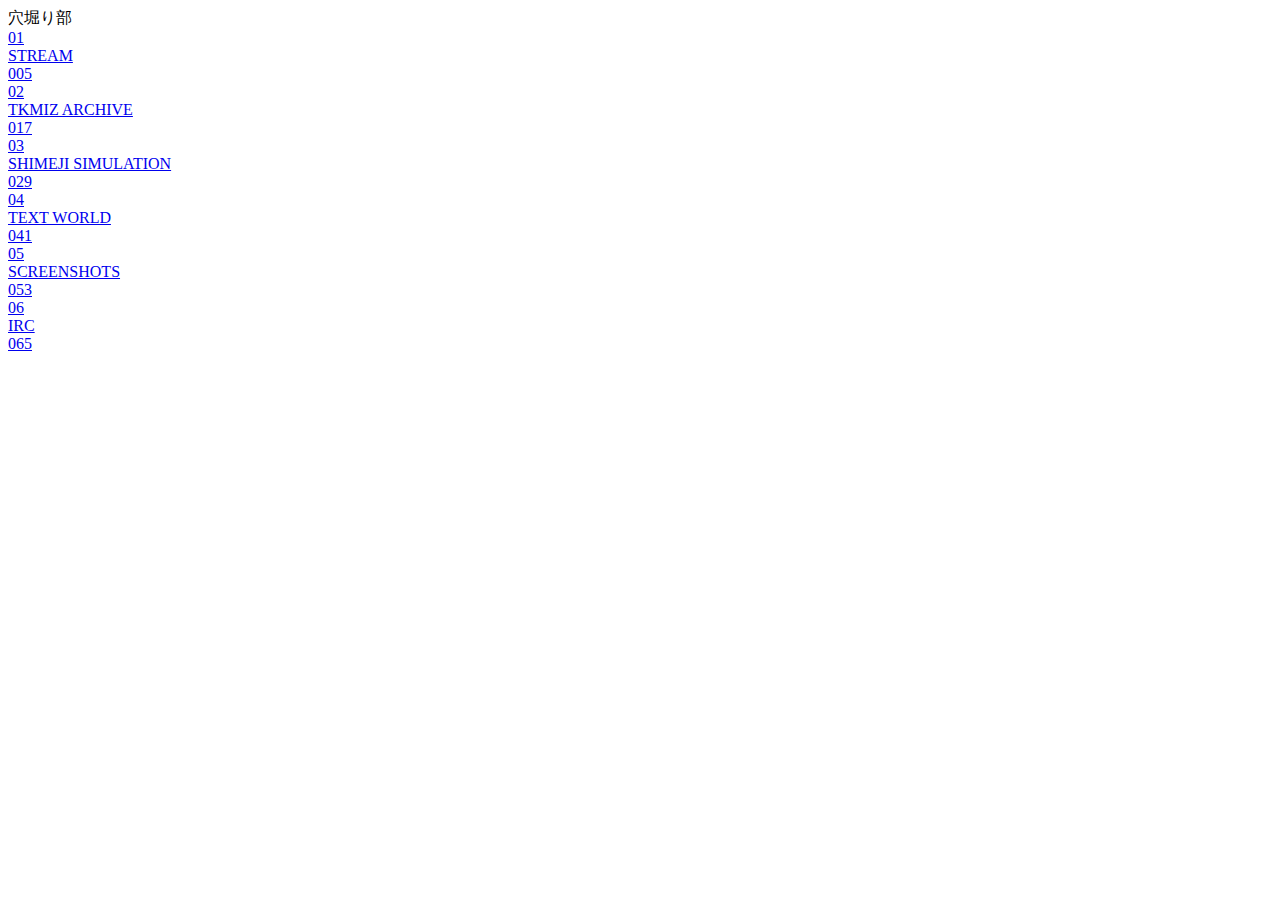
==== index.html @ 85cb4795 "Remove comment" ====
<!DOCTYPE html>
<html lang="en">

<head>
  <meta charset="UTF-8">
  <meta name="viewport" content="width=device-width, initial-scale=1.0">
  <meta name="robots" content="noindex">
  <title>anaboribu</title>
  <link rel="stylesheet" href="stylesheet.css">
</head>

<body>
  <div class="contents-box">
    <a href="https://holedigging.club/cool/"><img src="images/2xscr.png"
        style="float:right; margin-top:-102px; height:93px; width:159px;"></a>
    <span class="contents-title">穴堀り部</span>

    <a href="https://cytu.be/r/potatofields" target="_blank" class="contents-entry">
      <div class="entry-number">01</div>

      <div class="entry-title">STREAM</div>

      <div class="entry-line"></div>

      <div class="entry-page">005</div>
    </a>

    <a href="https://holedigging.club/archive" class="contents-entry">
      <div class="entry-number">02</div>

      <div class="entry-title">TKMIZ ARCHIVE</div>

      <div class="entry-line"></div>

      <div class="entry-page">017</div>
    </a>

    <a href="https://dynasty-scans.com/series/shimeji_simulation" target="_blank" class="contents-entry">
      <div class="entry-number">03</div>

      <div class="entry-title">SHIMEJI SIMULATION</div>

      <div class="entry-line"></div>

      <div class="entry-page">029</div>
    </a>

    <a href="https://www.yourworldoftext.com/tkmiz" target="_blank" class="contents-entry">
      <div class="entry-number">04</div>

      <div class="entry-title">TEXT WORLD</div>

      <div class="entry-line"></div>

      <div class="entry-page">041</div>
    </a>

    <a href="https://daredakke.neocities.org/ywot-archive.html" target="_blank" class="contents-entry">
      <div class="entry-number">05</div>

      <div class="entry-title">SCREENSHOTS</div>

      <div class="entry-line"></div>

      <div class="entry-page">053</div>
    </a>

    <a href="ircs://irc.rizon.net/#tkmiz" target="_blank" class="contents-entry">
      <div class="entry-number">06</div>

      <div class="entry-title">IRC</div>

      <div class="entry-line"></div>

      <div class="entry-page">065</div>
    </a>
  </div>
</body>

</html>
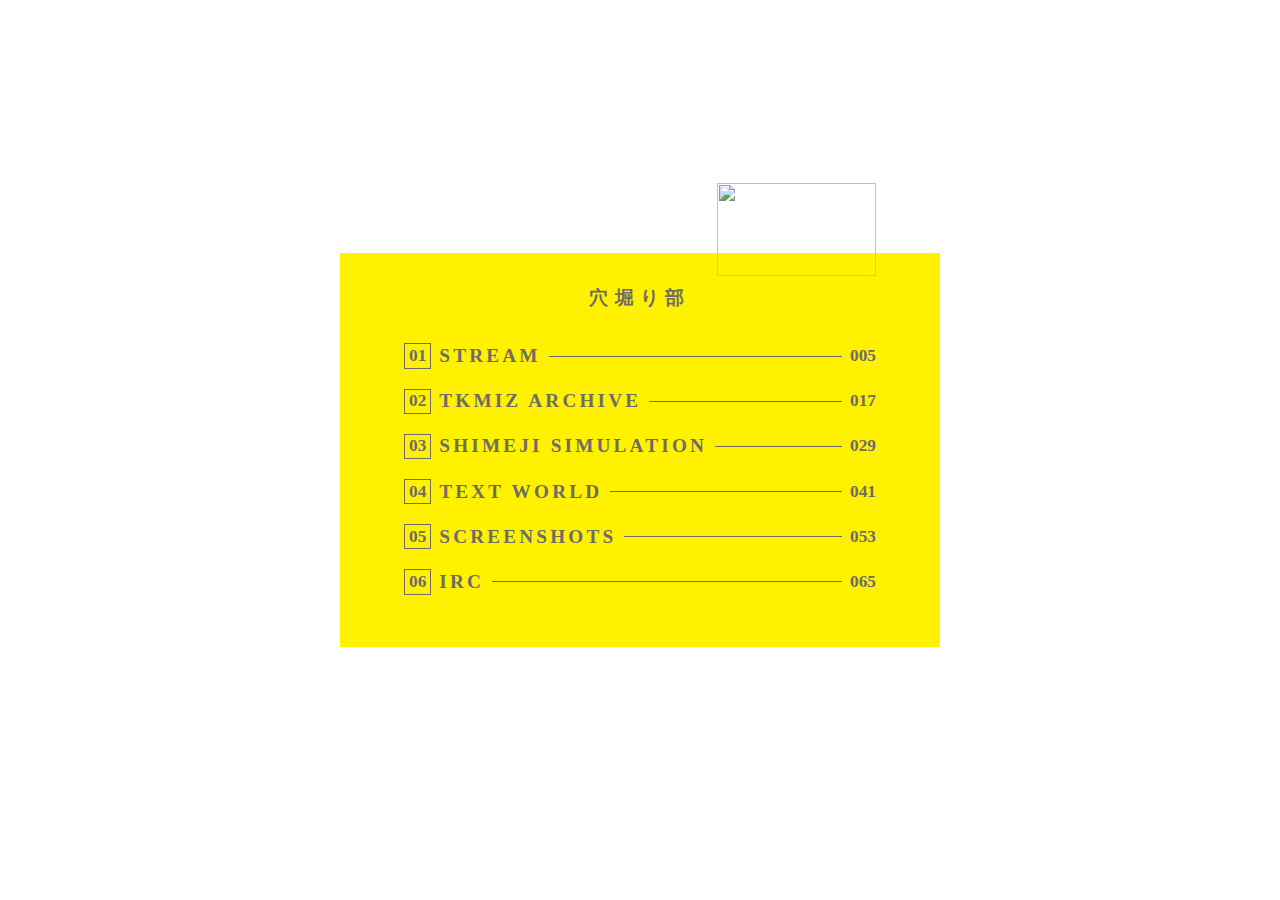
==== commit aa549e65: "Moved the main stylesheet into a 'resource' directory." ====
--- a/index.html
+++ b/index.html
@@ -6,7 +6,7 @@
   <meta name="viewport" content="width=device-width, initial-scale=1.0">
   <meta name="robots" content="noindex">
   <title>anaboribu</title>
-  <link rel="stylesheet" href="stylesheet.css">
+  <link rel="stylesheet" href="resource/stylesheet.css">
 </head>
 
 <body>
--- a/resource/stylesheet.css
+++ b/resource/stylesheet.css
@@ -0,0 +1,190 @@
+:root {
+  --col-yellow: #fff100;
+  --col-grey: #6e6b6a;
+}
+
+@font-face {
+  font-family: openSansCondBold;
+  src: url(fonts/OpenSansCondensed-Bold.ttf);
+}
+
+@font-face {
+  font-family: ralewayBold;
+  src: url(fonts/Raleway-ExtraBold.ttf);
+}
+
+* {
+  margin: 0;
+  padding: 0;
+  box-sizing: border-box;
+}
+
+body {
+  background-image: url(images/ai-lang.jpeg);
+  background-attachment: fixed;
+  background-position: center;
+  background-size: cover;
+  display: flex;
+  align-items: center;
+  font-family: sans-serif;
+  font-size: 120%;
+  min-height: 100vh;
+  padding: 0 1rem;
+}
+
+body,
+input,
+textarea,
+button {
+  align-items: center;
+  font-family: ralewayBold, sans-serif;
+}
+
+h1 {
+  font-size: 120%;
+}
+
+h2 {
+  font-size: 100%;
+}
+
+p {
+  margin: 1rem 0 0;
+}
+
+a {
+  color: var(--col-grey);
+  text-decoration: none;
+}
+
+.contents-box {
+  background-color: var(--col-yellow);
+  color: var(--col-grey);
+  font-weight: bold;
+  margin: 0 auto;
+  padding: 2rem 2rem;
+  width: 100%;
+}
+
+.contents-box-secondary {
+  background-color: var(--col-yellow);
+  color: var(--col-grey);
+  font-weight: bold;
+  margin: 0 auto;
+  padding: 2rem 2rem;
+  width: 100%;
+}
+
+.contents-title {
+  display: block;
+  font-family: openSansCondBold, sans-serif;
+  letter-spacing: 0.4rem;
+  margin-bottom: 2rem;
+  text-align: center;
+}
+
+.contents-entry {
+  display: flex;
+  justify-content: space-between;
+  align-items: center;
+  margin: 1.25rem 0;
+}
+
+.contents-video {
+  height: 0;
+  margin-bottom: 2rem;
+  padding-bottom: 56.25%;
+  position: relative;
+  width: 100%;
+}
+
+.contents-video iframe {
+  position: absolute;
+  height: 100%;
+  width: 100%;
+}
+
+.entry-number {
+  border: 1px solid var(--col-grey);
+  margin-right: 0.5rem;
+  padding: 0.1rem 0.25rem;
+  transition: background-color 0.1s ease-in, color 0.1s ease-in;
+}
+
+.contents-entry:hover .entry-number {
+  background-color: var(--col-grey);
+  color: var(--col-yellow);
+}
+
+.entry-title {
+  font-family: ralewayBold;
+  letter-spacing: 0.2rem;
+  transition: letter-spacing 0.15s ease-in;
+}
+
+.contents-entry:hover .entry-title {
+  letter-spacing: 0.3rem;
+}
+
+.entry-line {
+  border-bottom: 1px solid var(--col-grey);
+  flex: 1;
+  margin: 0 0.5rem;
+}
+
+.entry-number,
+.entry-page {
+  font-family: openSansCondBold;
+  font-size: 90%;
+}
+
+/* Buttons */
+.btn-primary {
+  background-color: black;
+  border: 3px solid black;
+  color: var(--col-yellow);
+  cursor: pointer;
+  display: block;
+  font-weight: bold;
+  margin: 1rem 0 0;
+  padding: 0.5rem 1rem;
+}
+
+.btn-primary:hover {
+  background-color: var(--col-yellow);
+  border: 3px solid black;
+  color: black;
+}
+
+.link {
+  text-decoration: underline;
+}
+
+.link:hover {
+  color: black;
+}
+
+.entry-btn {
+  background-color: var(--col-yellow);
+  border:3px solid var(--col-grey);
+  color: var(--col-grey);
+  padding-left: 10px;
+  display: inline-block;
+  cursor: pointer;
+  font-weight: bold;
+  margin: 0.25rem 0.1rem 1.5rem;
+  padding: 0.25rem 0.25rem;
+}
+
+.entry-btn:hover {
+  background-color: var(--col-grey);
+  border: 3px solid var(--col-grey);
+  color: var(--col-yellow);
+}
+
+@media screen and (min-width: 600px) {
+  .contents-box {
+	width: 600px;
+	padding: 2rem 4rem;
+  }
+}
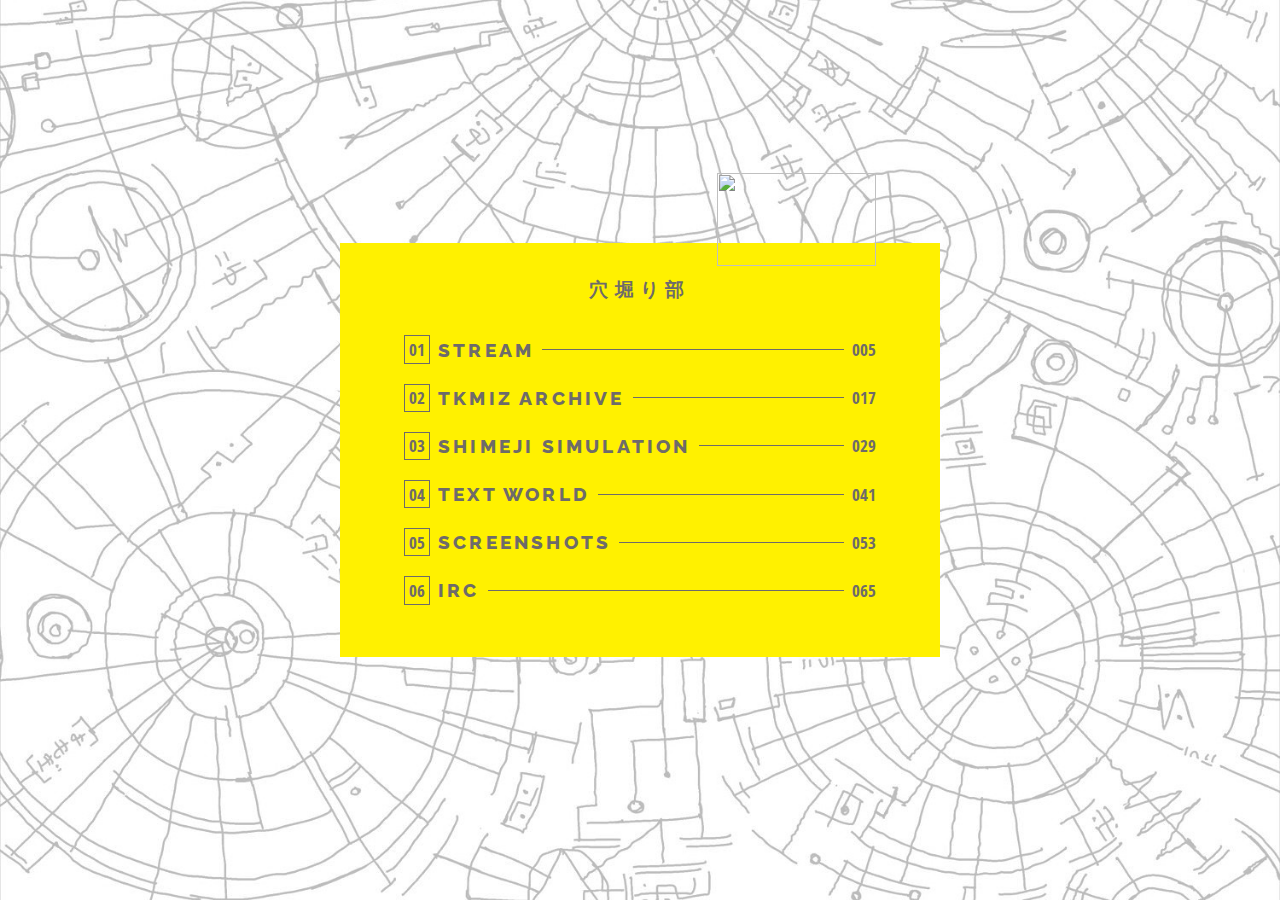
==== commit 155b6aad: "Move the favicon into the resource folder too." ====
--- a/index.html
+++ b/index.html
@@ -7,6 +7,7 @@
   <meta name="robots" content="noindex">
   <title>anaboribu</title>
   <link rel="stylesheet" href="resource/stylesheet.css">
+  <link rel="icon" type="image/x-icon" href="resource/favicon.ico"
 </head>
 
 <body>
--- a/resource/stylesheet.css
+++ b/resource/stylesheet.css
@@ -25,19 +25,50 @@
   background-position: center;
   background-size: cover;
   display: flex;
-  align-items: center;
-  font-family: sans-serif;
-  font-size: 120%;
+  /* flex-direction: column; */
+  margin: 0;
   min-height: 100vh;
-  padding: 0 1rem;
-}
-
-body,
-input,
-textarea,
-button {
+  position: relative;
   align-items: center;
   font-family: ralewayBold, sans-serif;
+  font-size: 120%;
+  padding: 0 1rem;
+}
+
+input,
+select,
+option,
+label {
+  font-family: ralewayBold, sans-serif;
+  font-size: 1rem;
+}
+
+.gallery {
+  display: grid;
+  gap: 0.5rem;
+  grid-template-columns: repeat(auto-fit, minmax(10rem, 1fr));
+  flex: 1;
+  margin-bottom: 200px;
+  padding: 0.5rem;
+  width: 100%;
+}
+
+.image-link {
+  background-color: white;
+  overflow: hidden;
+  display: block;
+  max-width: 200px;
+  max-height: 300px;
+  margin: auto;
+  text-decoration: none;
+}
+
+.image-link:hover img {
+  opacity: 0.8;
+}
+
+img {
+  width: 100%;
 }
 
 h1 {
@@ -166,7 +197,7 @@
 
 .entry-btn {
   background-color: var(--col-yellow);
-  border:3px solid var(--col-grey);
+  border: 3px solid var(--col-grey);
   color: var(--col-grey);
   padding-left: 10px;
   display: inline-block;
@@ -184,7 +215,155 @@
 
 @media screen and (min-width: 600px) {
   .contents-box {
-	width: 600px;
-	padding: 2rem 4rem;
-  }
-}
+    width: 600px;
+    padding: 2rem 4rem;
+  }
+}
+
+.gallery-controls {
+  background-color: var(--col-yellow);
+  margin: 2rem auto 0;
+  padding: 0.5rem 0.25rem 0.75rem;
+  position: fixed;
+  bottom: 0;
+  left: 0;
+  width: 100%;
+}
+
+.gallery-pagination {
+  display: flex;
+  justify-content: center;
+  align-items: center;
+  gap: 0.5rem;
+  width: 100%;
+}
+
+.gallery-pagination a,
+.gallery-pagination p {
+  color: var(--col-grey);
+  font-family: openSansCondBold, sans-serif;
+  font-weight: bold;
+  padding: 0.1rem 0.25rem;
+}
+
+.gallery-pagination a {
+  border: 1px solid var(--col-grey);
+  display: block;
+  text-decoration: none;
+  transition: background-color 0.1s ease-in, color 0.1s ease-in;
+}
+
+.gallery-pagination a:hover,
+.gallery-options-submit:hover {
+  background-color: var(--col-grey);
+  color: var(--col-yellow);
+}
+
+.gallery-pagination p {
+  border: 1px solid transparent;
+}
+
+.gallery-options {
+  display: flex;
+  flex-wrap: wrap;
+  justify-content: center;
+  gap: 1rem;
+  padding: 0.5rem 1rem;
+  width: 100%;
+}
+
+.gallery-options div {
+  display: flex;
+  flex-direction: column;
+  justify-content: flex-end;
+  width: 45%;
+}
+
+.gallery-options label,
+.gallery-options select,
+.gallery-options input {
+  font-size: 85%;
+}
+
+.gallery-options label {
+  color: var(--col-grey);
+}
+
+.gallery-options select,
+.gallery-options input {
+  background-color: transparent;
+  border: 1px solid var(--col-grey);
+  color: var(--col-grey);
+  outline: 0;
+  padding: 0.25rem;
+}
+
+.gallery-options input:focus {
+  border: 1px solid black;
+}
+
+.gallery-options select,
+.gallery-options-submit {
+  cursor: pointer;
+}
+
+.gallery-options-submit {
+  color: var(--col-grey);
+  font-weight: bold;
+  padding: 0.25rem;
+  transition: background-color 0.1s ease-in, color 0.1s ease-in;
+  width: 100%;
+}
+
+@media screen and (min-width: 600px) {
+  .gallery {
+    padding: 1rem;
+  }
+
+  .gallery-options label,
+  .gallery-options select,
+  .gallery-options input {
+    font-size: 100%;
+  }
+}
+
+@media screen and (min-width: 600px) and (max-width: 999.97px) {
+  .gallery-controls {
+    padding: 1rem;
+  }
+
+  .gallery-pagination {
+    gap: 1rem;
+  }
+
+  .gallery-options div {
+    width: 30%;
+  }
+}
+
+@media screen and (min-width: 1000px) {
+  .gallery {
+    margin-bottom: 175px;
+  }
+
+  .gallery-controls {
+    display: flex;
+    justify-content: space-around;
+    padding-left: 2rem;
+    padding-right: 2rem;
+  }
+
+  .gallery-pagination {
+    justify-content: flex-start;
+  }
+
+  .gallery-options {
+    flex-wrap: nowrap;
+    padding-left: 0;
+    padding-right: 0;
+  }
+
+  .gallery-options div {
+    width: 25%;
+  }
+}
